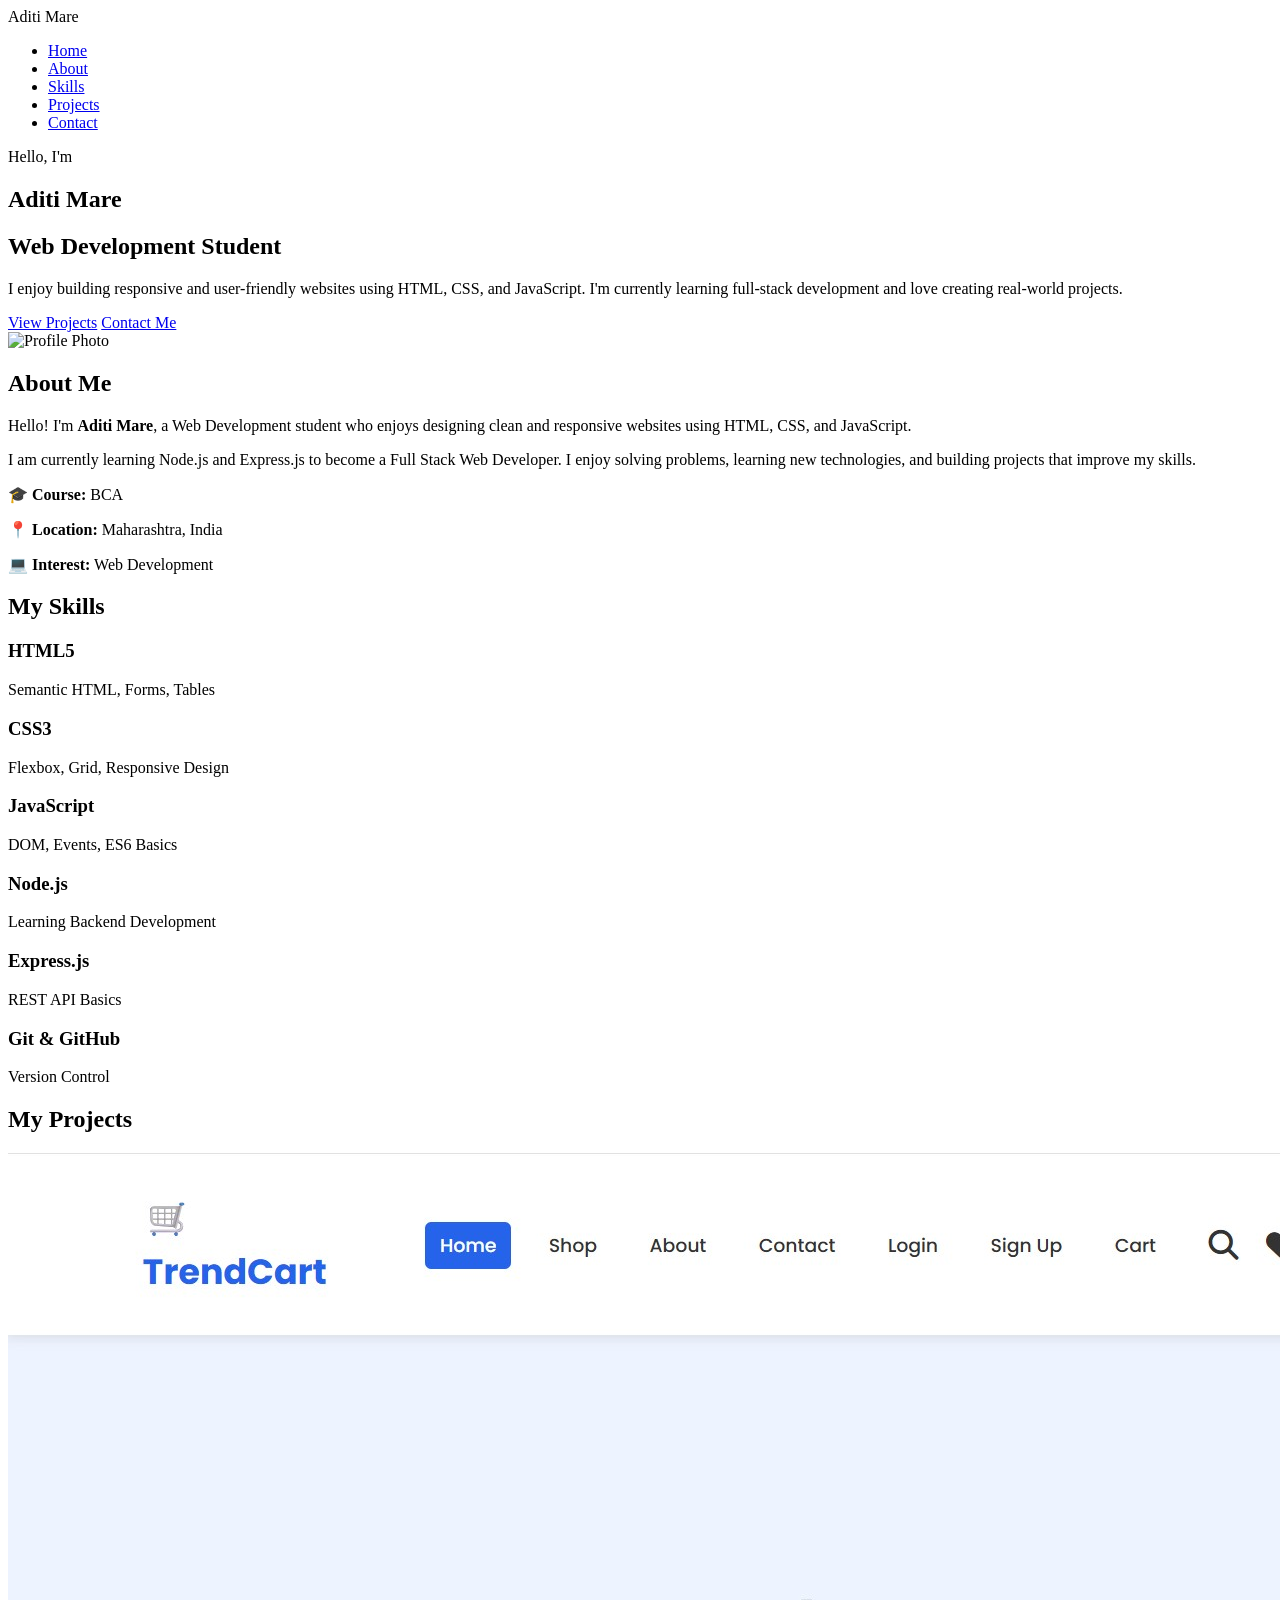
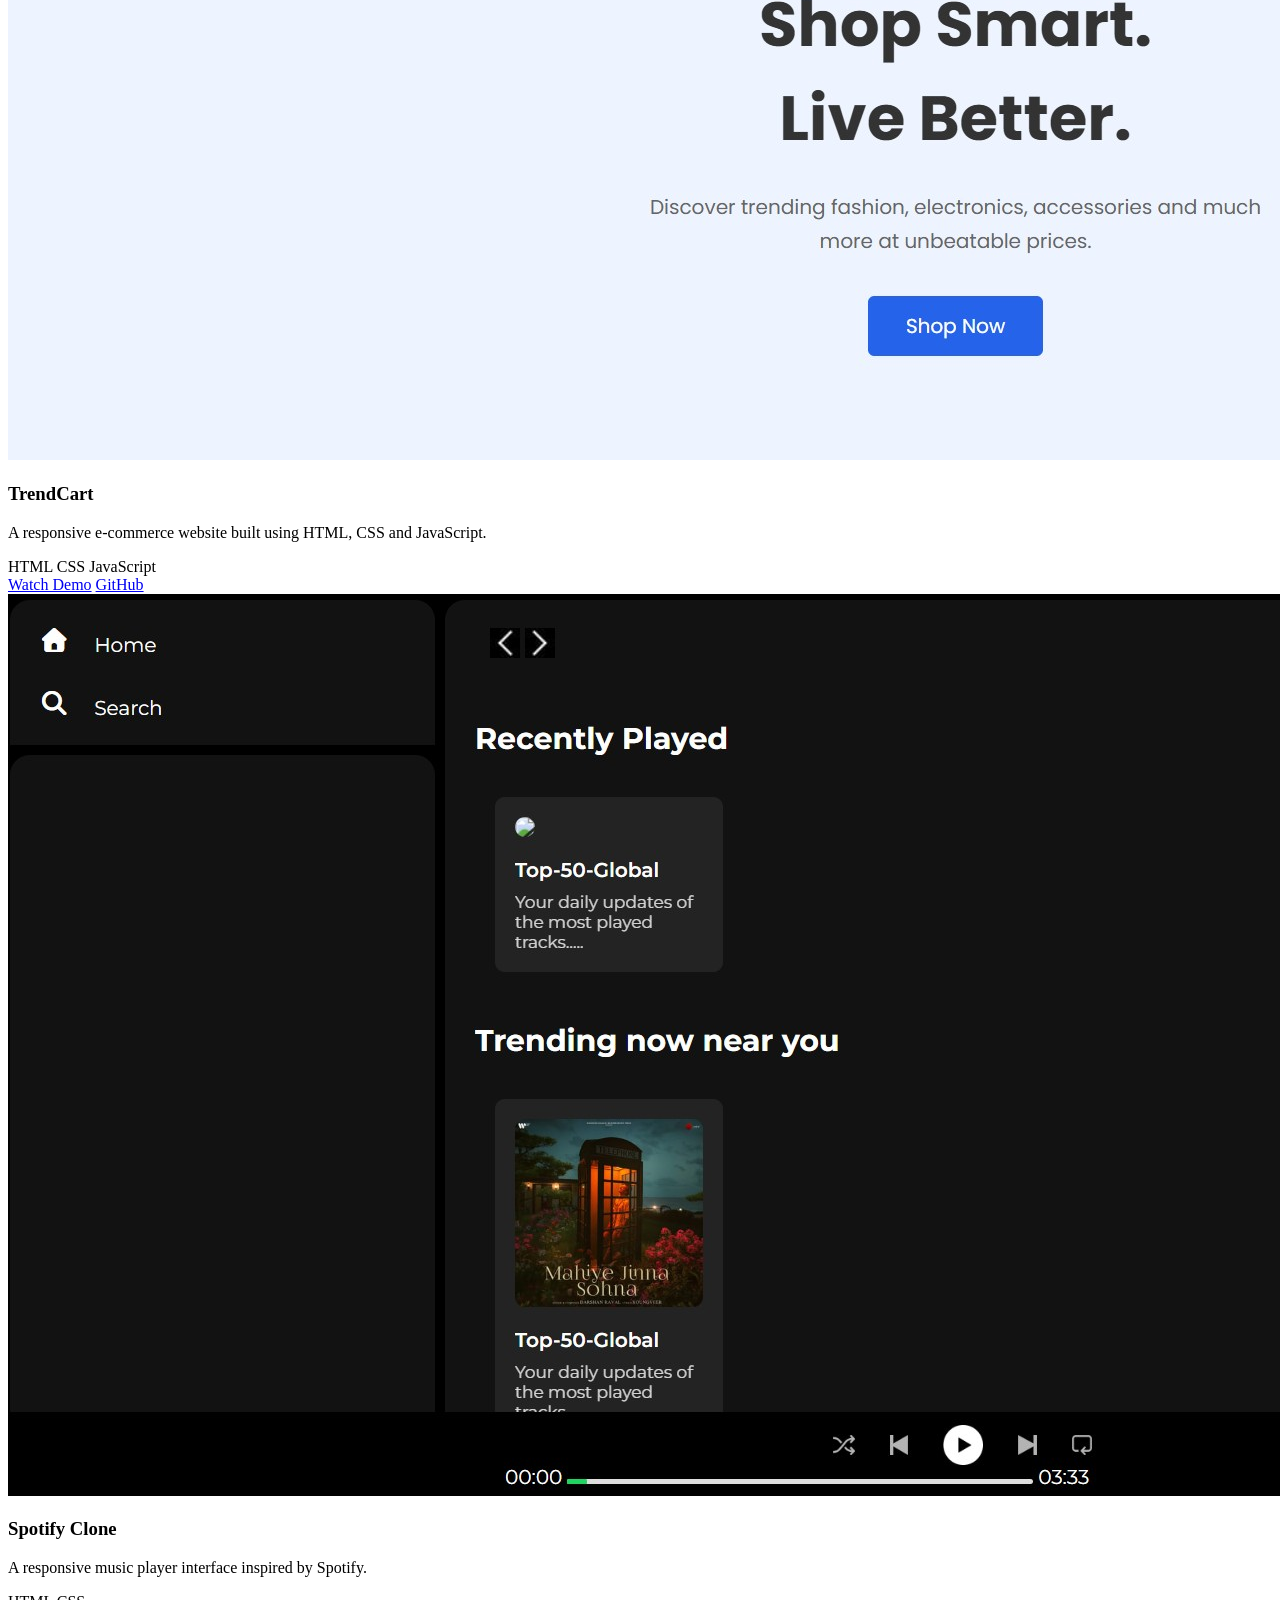
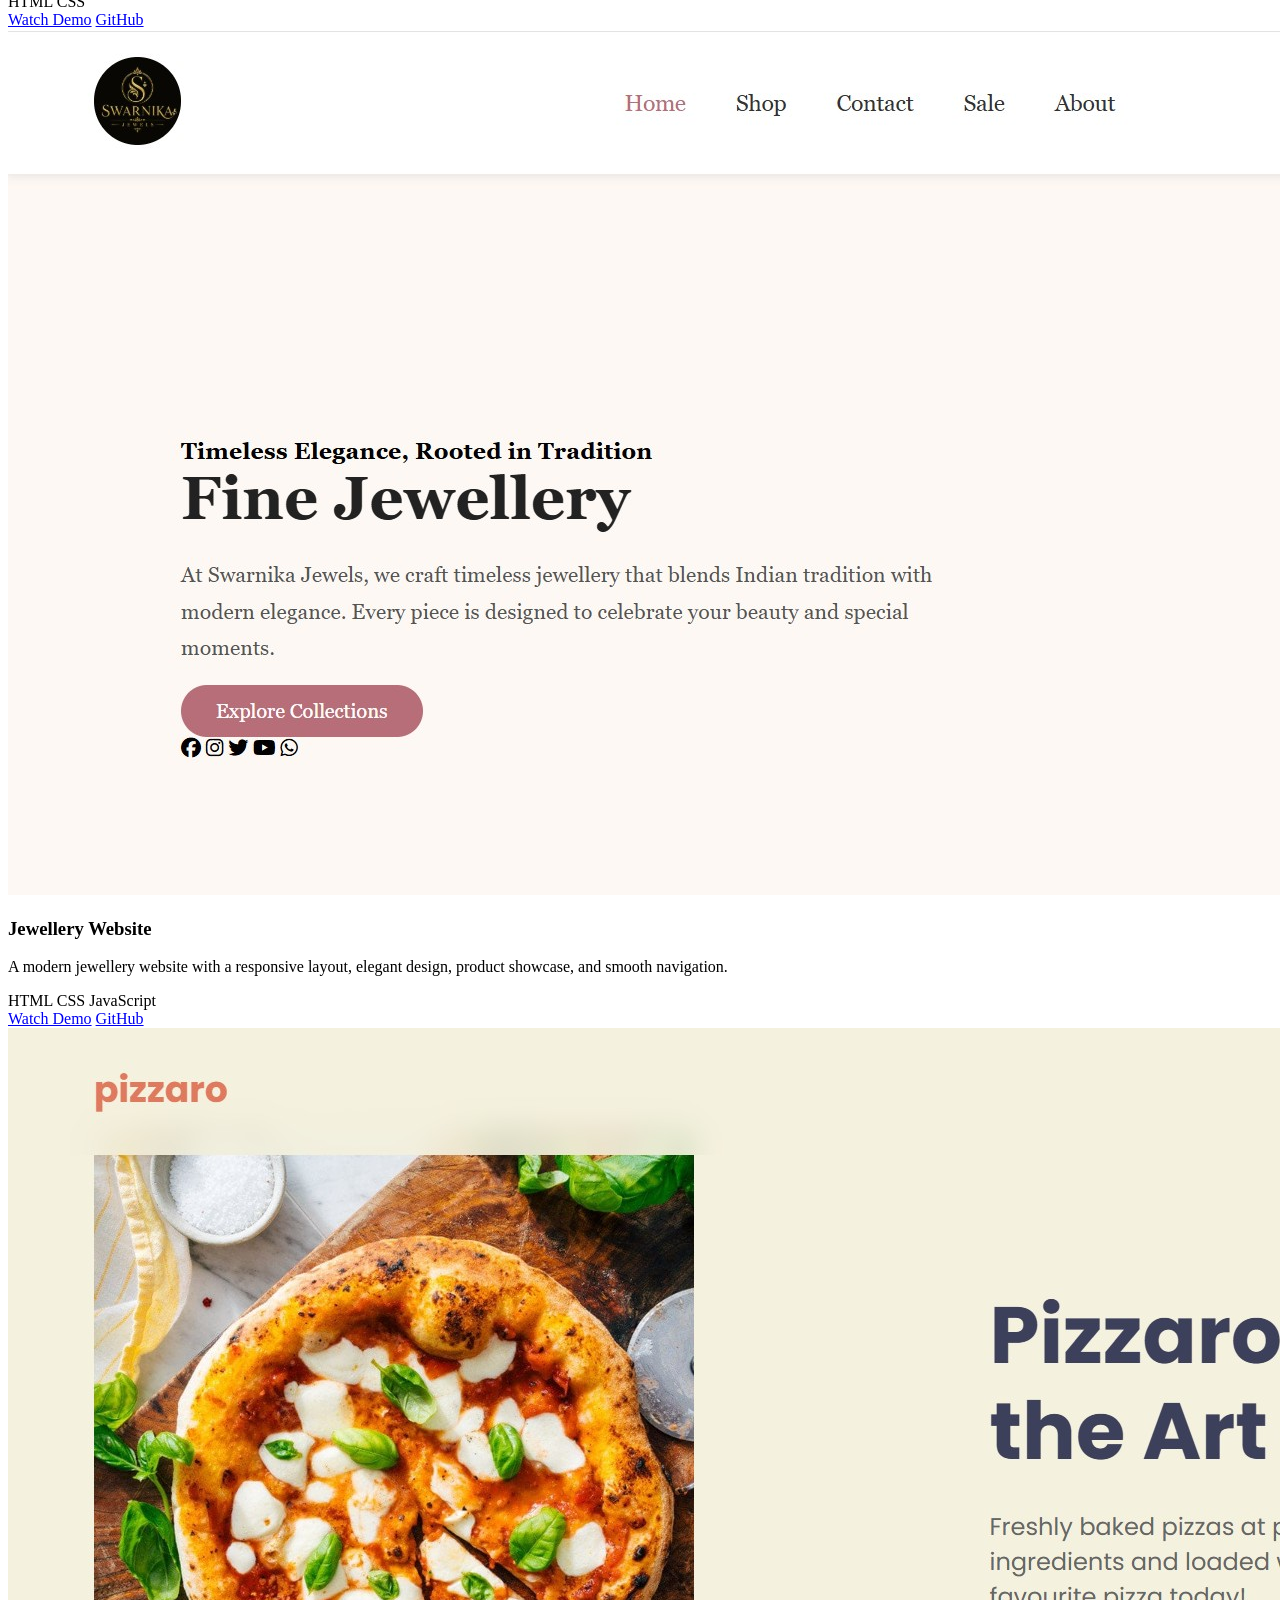
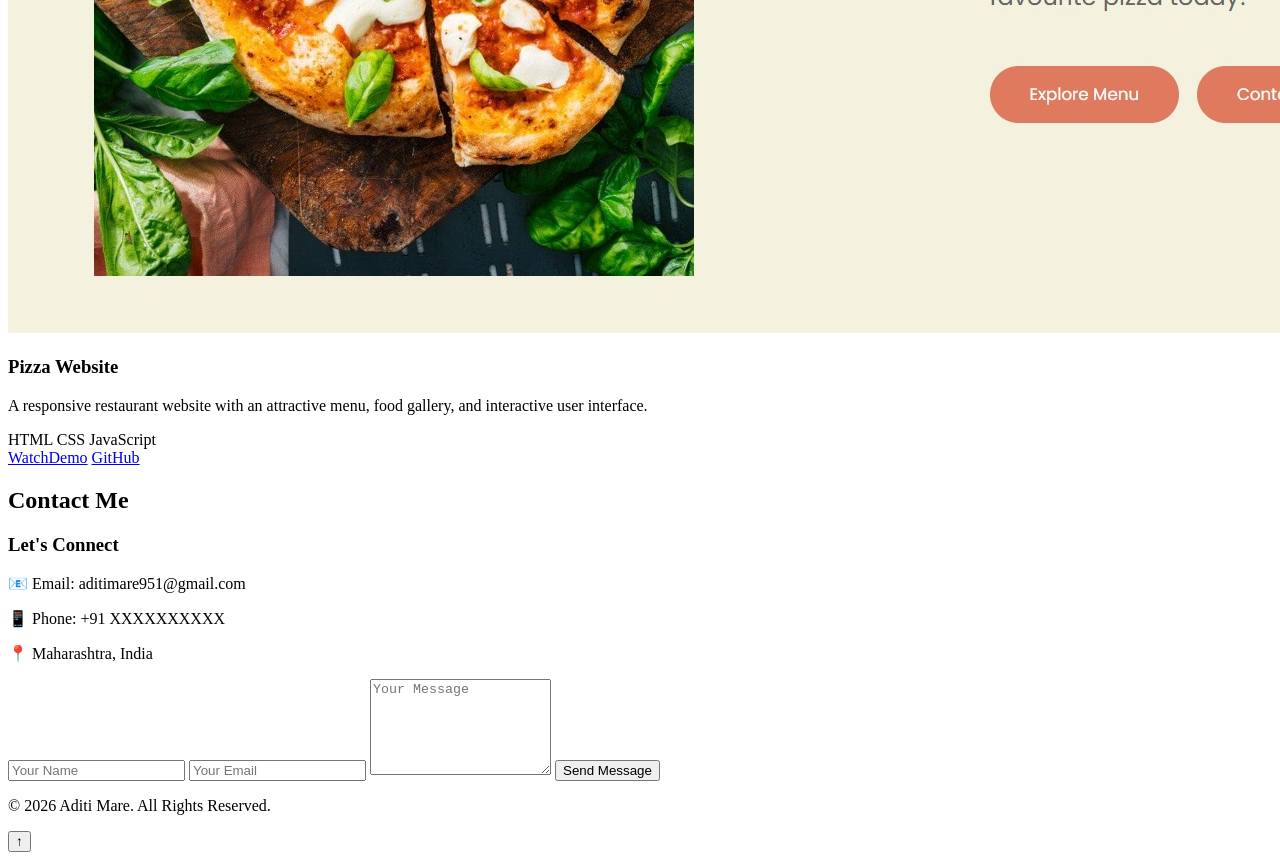
==== portfolio/index.html @ 072c08cf "Add portfolio" ====
<!DOCTYPE html>
<html lang="en">
<head>
    <meta charset="UTF-8">
    <meta name="viewport" content="width=device-width, initial-scale=1.0">
    <title> Aditi Mare | Portfolio</title>

    <link rel="stylesheet" href="portfolio.css">
    <link rel="stylesheet"
    href="https://cdnjs.cloudflare.com/ajax/libs/font-awesome/6.5.2/css/all.min.css">
</head>
<body>
<header>
    <nav class="navbar">
        <div class="logo">Aditi Mare</div>

        <ul class="nav-links">
            <li><a href="#home">Home</a></li>
            <li><a href="#about">About</a></li>
            <li><a href="#skills">Skills</a></li>
            <li><a href="#projects">Projects</a></li>
            <li><a href="#contact">Contact</a></li>
        </ul>
    </nav>
</header>
   
<section id="home" class="hero">

    <div class="hero-text">
        <p>Hello, I'm</p>
        <h1>Aditi Mare</h1>
        <h2>Web Development Student</h2>

        <p class="intro">
            I enjoy building responsive and user-friendly websites using
            HTML, CSS, and JavaScript. I'm currently learning full-stack
            development and love creating real-world projects.
        </p>

        <a href="#projects" class="btn">View Projects</a>
        <a href="#contact" class="btn-outline">Contact Me</a>
    </div>

    <div class="hero-image">
        <img src="images/profile.jpg" alt="Profile Photo">
    </div>

</section>

<section id="about" class="about">

    <h2 class="section-title">About Me</h2>

    <div class="about-container">

        <div class="about-text">
            <p>
                Hello! I'm <strong>Aditi Mare</strong>, a Web Development student
                who enjoys designing clean and responsive websites using HTML,
                CSS, and JavaScript.
            </p>

            <p>
                I am currently learning Node.js and Express.js to become a
                Full Stack Web Developer. I enjoy solving problems, learning
                new technologies, and building projects that improve my skills.
            </p>

            <div class="about-details">
                <p><strong>🎓 Course:</strong> BCA</p>
                <p><strong>📍 Location:</strong> Maharashtra, India</p>
                <p><strong>💻 Interest:</strong> Web Development</p>
            </div>
        </div>

    </div>

</section>

<section id="skills" class="skills">

    <h2 class="section-title">My Skills</h2>

    <div class="skills-container">

        <div class="skill-card">
            <h3>HTML5</h3>
            <p>Semantic HTML, Forms, Tables</p>
        </div>

        <div class="skill-card">
            <h3>CSS3</h3>
            <p>Flexbox, Grid, Responsive Design</p>
        </div>

        <div class="skill-card">
            <h3>JavaScript</h3>
            <p>DOM, Events, ES6 Basics</p>
        </div>

        <div class="skill-card">
            <h3>Node.js</h3>
            <p>Learning Backend Development</p>
        </div>

        <div class="skill-card">
            <h3>Express.js</h3>
            <p>REST API Basics</p>
        </div>

        <div class="skill-card">
            <h3>Git & GitHub</h3>
            <p>Version Control</p>
        </div>

    </div>

</section>

<section id="projects" class="projects">

    <h2 class="section-title">My Projects</h2>

    <div class="project-container">

        <div class="project-card">
            <img src="trendcart.jpg" alt="TrendCart">
            <h3>TrendCart</h3>
            <p>
                A responsive e-commerce website built using HTML, CSS and JavaScript.
            </p>

            <div class="project-tech">
                <span>HTML</span>
                <span>CSS</span>
                <span>JavaScript</span>
            </div>

            <div class="project-btn">
                <a href="trendcart-rec.mp4">Watch Demo</a>
                <a href="#">GitHub</a>
            </div>
        </div>

        <div class="project-card">
            <img src="spotifyclone.jpg" alt="Spotify Clone">
            <h3>Spotify Clone</h3>
            <p>
                A responsive music player interface inspired by Spotify.
            </p>

            <div class="project-tech">
                <span>HTML</span>
                <span>CSS</span>
            </div>

            <div class="project-btn">
                <a href="spotify.mp4">Watch Demo</a>
                <a href="#">GitHub</a>
            </div>
        </div>

        <div class="project-card">
           <img src="jwellery.jpg" alt="Jewellery Website">

     <h3>Jewellery Website</h3>

     <p>
        A modern jewellery website with a responsive layout, elegant design,
        product showcase, and smooth navigation.
     </p>

     <div class="project-tech">
        <span>HTML</span>
        <span>CSS</span>
        <span>JavaScript</span>
     </div>

     <div class="project-btn">
        <a href="jwellery rec.mp4">Watch Demo</a>
        <a href="#">GitHub</a>
     </div>
     </div>

     <div class="project-card">
     <img src="pizza.jpg" alt="Pizza Website">
    

     <h3>Pizza Website</h3>

     <p>
        A responsive restaurant website with an attractive menu, food gallery,
        and interactive user interface.
     </p>

     <div class="project-tech">
        <span>HTML</span>
        <span>CSS</span>
        <span>JavaScript</span>
     </div>

     <div class="project-btn">
        <a href="pizzza.mp4">WatchDemo</a>
        <a href="#">GitHub</a>
     </div>
    </div>

</div>

    
</section>

<section id="contact" class="contact">

    <h2 class="section-title">Contact Me</h2>

    <div class="contact-container">

        <div class="contact-info">
            <h3>Let's Connect</h3>
            <p>📧 Email: aditimare951@gmail.com</p>
            <p>📱 Phone: +91 XXXXXXXXXX</p>
            <p>📍 Maharashtra, India</p>
        </div>

        <form class="contact-form">
            <input type="text" placeholder="Your Name" required>
            <input type="email" placeholder="Your Email" required>
            <textarea rows="6" placeholder="Your Message"></textarea>

            <button type="submit">Send Message</button>
        </form>

    </div>

</section>

<footer>
    <p>© 2026 Aditi Mare. All Rights Reserved.</p>
</footer>


<button id="topBtn">↑</button>

    <script src="portfolio.js"></script>
</body>
</html>
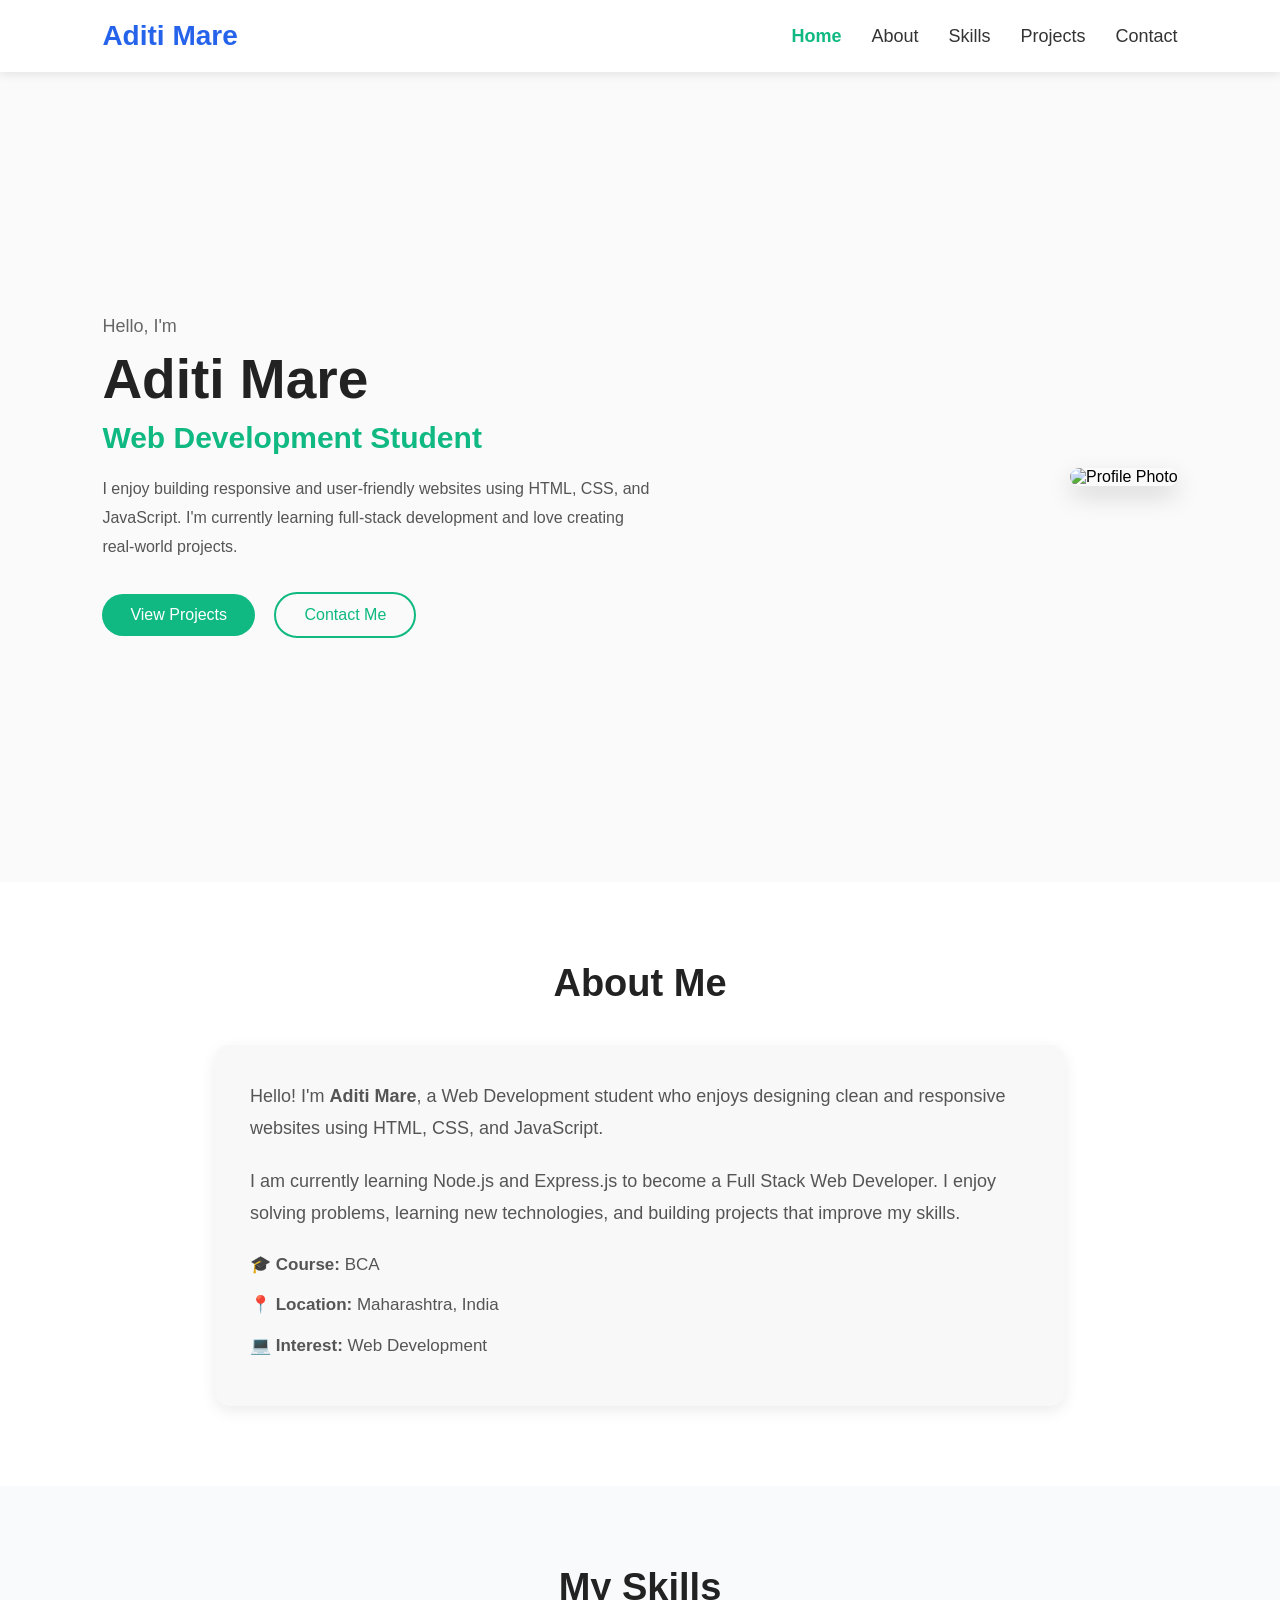
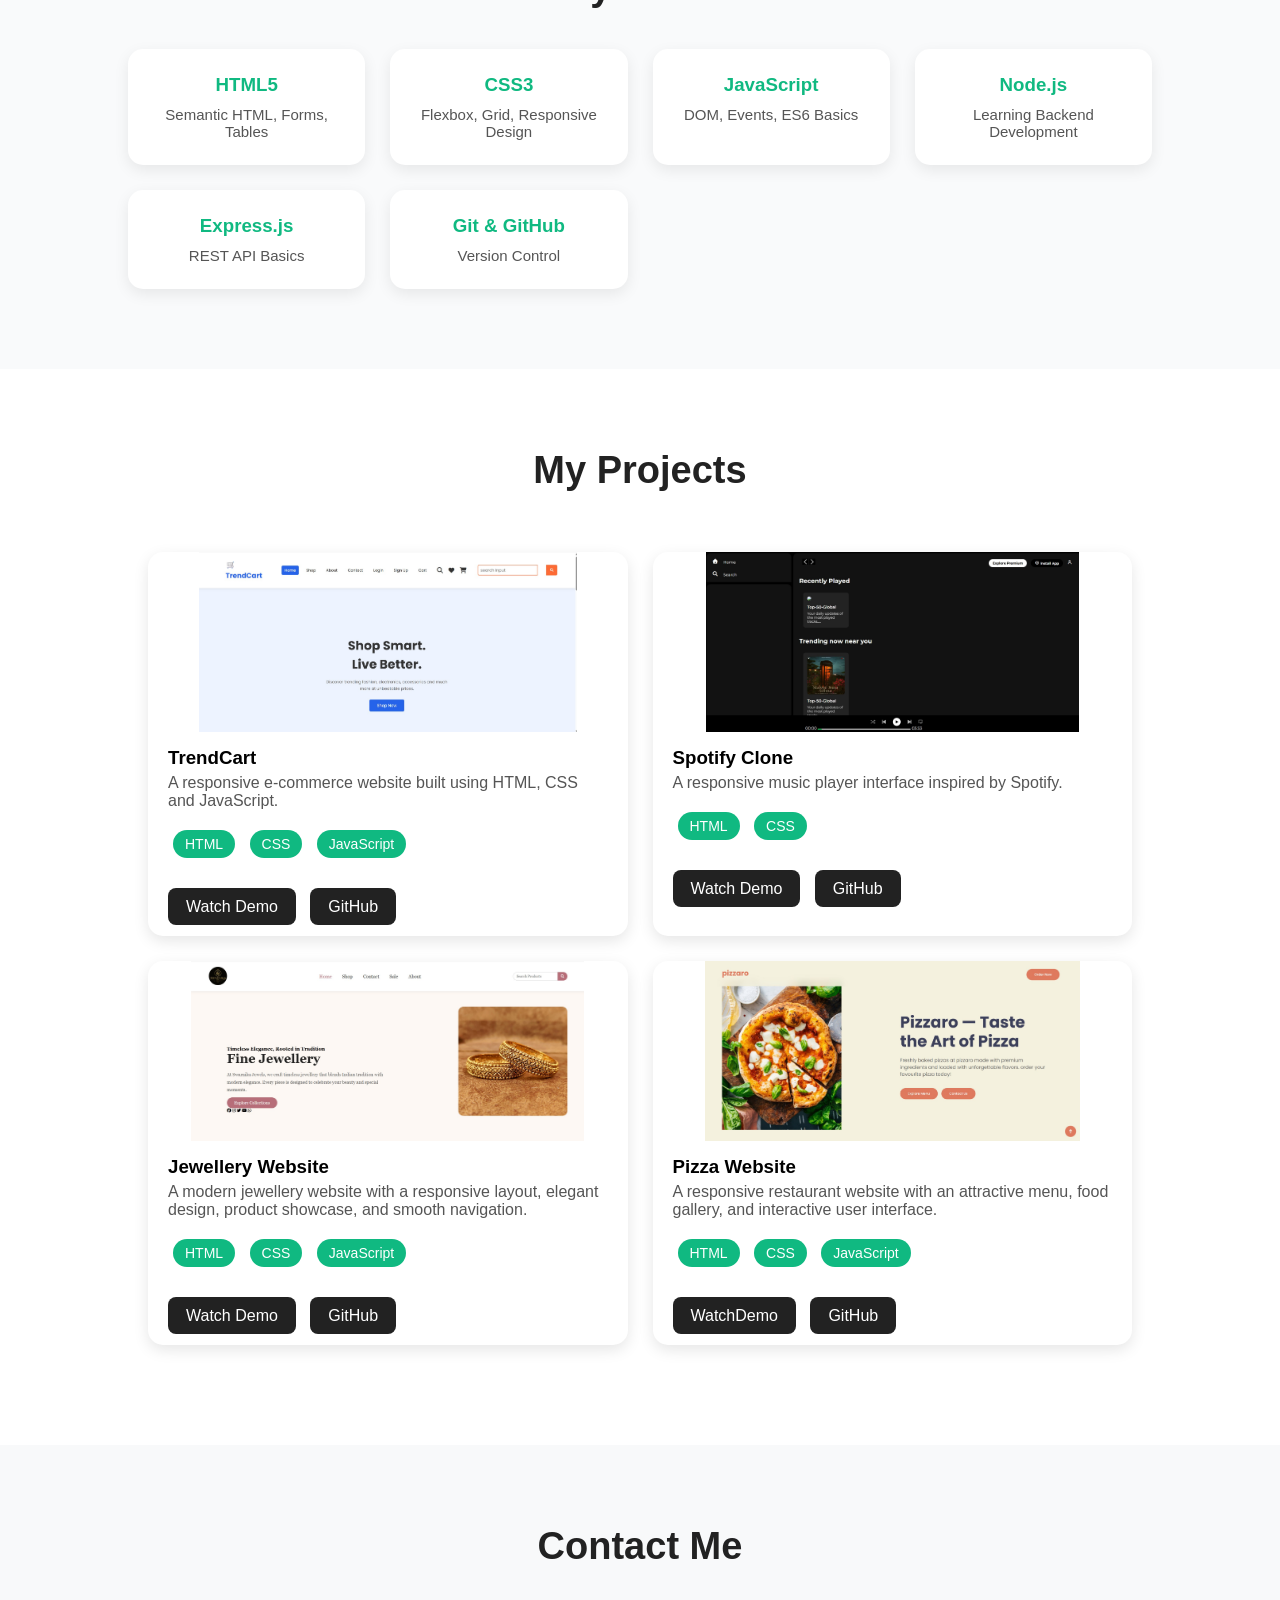
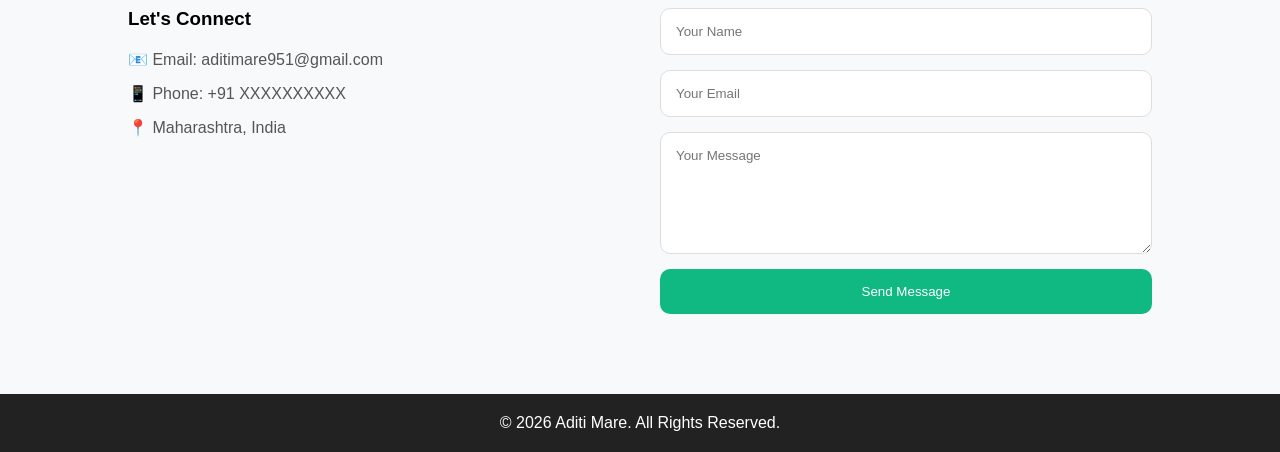
==== commit cdbd3f7d: "Update stylesheet and script references in index.html" ====
--- a/portfolio/index.html
+++ b/portfolio/index.html
@@ -5,7 +5,7 @@
     <meta name="viewport" content="width=device-width, initial-scale=1.0">
     <title> Aditi Mare | Portfolio</title>
 
-    <link rel="stylesheet" href="portfolio.css">
+    <link rel="stylesheet" href="style.css">
     <link rel="stylesheet"
     href="https://cdnjs.cloudflare.com/ajax/libs/font-awesome/6.5.2/css/all.min.css">
 </head>
@@ -242,6 +242,6 @@
 
 <button id="topBtn">↑</button>
 
-    <script src="portfolio.js"></script>
+    <script src="script.js"></script>
 </body>
-</html>+</html>
--- a/portfolio/style.css
+++ b/portfolio/style.css
@@ -0,0 +1,465 @@
+*{
+    margin:0;
+    padding:0;
+    box-sizing:border-box;
+    font-family:'Poppins', sans-serif;
+}
+
+body{
+    background:#ffffff;
+}
+
+.navbar{
+    display:flex;
+    justify-content:space-between;
+    align-items:center;
+    padding:20px 8%;
+    background:#ffffff;
+    position:sticky;
+    top:0;
+    box-shadow:0 2px 10px rgba(0,0,0,0.1);
+}
+
+.logo{
+    font-size:28px;
+    font-weight:bold;
+    color:#2563eb;
+}
+
+.nav-links{
+    display:flex;
+    list-style:none;
+}
+
+.nav-links li{
+    margin-left:30px;
+}
+
+.nav-links a{
+    text-decoration:none;
+    color:#333;
+    font-size:18px;
+    transition:0.3s;
+}
+
+.nav-links a:hover{
+    color:#2563eb;
+}
+
+.hero{
+    display:flex;
+    justify-content:space-between;
+    align-items:center;
+    min-height:90vh;
+    padding:0 8%;
+    background:#FAFAFA;
+    gap:40px;
+}
+
+.hero-text{
+    max-width:550px;
+}
+
+.hero-text p:first-child{
+    color:#666;
+    font-size:18px;
+}
+
+.hero-text h1{
+    font-size:55px;
+    color:#222;
+    margin:10px 0;
+}
+
+.hero-text h2{
+    font-size:30px;
+    color:#10B981;
+    margin-bottom:20px;
+}
+
+.intro{
+    color:#555;
+    line-height:1.8;
+    margin-bottom:30px;
+}
+
+.btn,
+.btn-outline{
+    display:inline-block;
+    padding:12px 28px;
+    border-radius:30px;
+    text-decoration:none;
+    margin-right:15px;
+    transition:0.3s;
+}
+
+.btn{
+    background:#10B981;
+    color:#fff;
+}
+
+.btn:hover{
+    background:#059669;
+}
+
+.btn-outline{
+    border:2px solid #10B981;
+    color:#10B981;
+}
+
+.btn-outline:hover{
+    background:#10B981;
+    color:#fff;
+}
+
+.hero-image img{
+    width:320px;
+    border-radius:20px;
+    box-shadow:0 10px 25px rgba(0,0,0,0.15);
+}
+
+@media(max-width:768px){
+    .hero{
+        flex-direction:column-reverse;
+        text-align:center;
+        padding:40px 8%;
+    }
+
+    .hero-text h1{
+        font-size:40px;
+    }
+
+    .hero-text h2{
+        font-size:24px;
+    }
+
+    .hero-image img{
+        width:250px;
+    }
+}
+
+.hero{
+    display:flex;
+    justify-content:space-between;
+    align-items:center;
+    min-height:90vh;
+    padding:0 8%;
+    background:#FAFAFA;
+    gap:40px;
+}
+
+.hero-text{
+    max-width:550px;
+}
+
+.hero-text p:first-child{
+    color:#666;
+    font-size:18px;
+}
+
+.hero-text h1{
+    font-size:55px;
+    color:#222;
+    margin:10px 0;
+}
+
+.hero-text h2{
+    font-size:30px;
+    color:#10B981;
+    margin-bottom:20px;
+}
+
+.intro{
+    color:#555;
+    line-height:1.8;
+    margin-bottom:30px;
+}
+
+.btn,
+.btn-outline{
+    display:inline-block;
+    padding:12px 28px;
+    border-radius:30px;
+    text-decoration:none;
+    margin-right:15px;
+    transition:0.3s;
+}
+
+.btn{
+    background:#10B981;
+    color:#fff;
+}
+
+.btn:hover{
+    background:#059669;
+}
+
+.btn-outline{
+    border:2px solid #10B981;
+    color:#10B981;
+}
+
+.btn-outline:hover{
+    background:#10B981;
+    color:#fff;
+}
+
+.hero-image img{
+    width:320px;
+    border-radius:20px;
+    box-shadow:0 10px 25px rgba(0,0,0,0.15);
+}
+
+@media(max-width:768px){
+    .hero{
+        flex-direction:column-reverse;
+        text-align:center;
+        padding:40px 8%;
+    }
+
+    .hero-text h1{
+        font-size:40px;
+    }
+
+    .hero-text h2{
+        font-size:24px;
+    }
+
+    .hero-image img{
+        width:250px;
+    }
+}
+
+.about{
+    padding:80px 10%;
+    background:#ffffff;
+}
+
+.section-title{
+    text-align:center;
+    font-size:38px;
+    color:#222;
+    margin-bottom:40px;
+}
+
+.about-container{
+    max-width:850px;
+    margin:auto;
+}
+
+.about-text{
+    background:#f8f8f8;
+    padding:35px;
+    border-radius:15px;
+    box-shadow:0 5px 15px rgba(0,0,0,0.08);
+}
+
+.about-text p{
+    font-size:18px;
+    color:#555;
+    line-height:1.8;
+    margin-bottom:20px;
+}
+
+.about-details p{
+    margin:10px 0;
+    font-size:17px;
+}
+
+/* Skills Section */
+
+.skills{
+    padding:80px 10%;
+    background:#f9fafb;
+}
+
+.skills-container{
+    display:grid;
+    grid-template-columns:repeat(auto-fit,minmax(220px,1fr));
+    gap:25px;
+    margin-top:40px;
+}
+
+.skill-card{
+    background:#fff;
+    padding:25px;
+    border-radius:15px;
+    text-align:center;
+    box-shadow:0 5px 15px rgba(0,0,0,0.08);
+    transition:0.3s;
+}
+
+.skill-card:hover{
+    transform:translateY(-8px);
+}
+
+.skill-card h3{
+    color:#10B981;
+    margin-bottom:10px;
+}
+
+.skill-card p{
+    color:#555;
+    font-size:15px;
+}
+
+
+
+/* Projects */
+
+.projects {
+    padding: 80px 10%;
+    background: #ffffff;
+}
+
+.project-container {
+    display: grid;
+    grid-template-columns: repeat(2, 1fr);
+    gap: 25px;
+    margin-top: 40px;
+    padding: 20px;
+}
+
+.project-card {
+    background: #fff;
+    border-radius: 15px;
+    overflow: hidden;
+    box-shadow: 0 5px 15px rgba(0,0,0,0.1);
+    transition: .3s;
+    width: 100%;
+    box-sizing: border-box;
+}
+
+.project-card:hover {
+    transform: translateY(-8px);
+}
+
+.project-card img {
+    width: 100%;
+    height: 180px;
+    object-fit: contain;
+    display: block;
+    border-radius: 10px;
+}
+
+.project-card h3 {
+    padding: 15px 20px 5px;
+}
+
+.project-card p {
+    padding: 0 20px;
+    color: #555;
+}
+
+.project-tech {
+    padding: 15px 20px;
+}
+
+.project-tech span {
+    display: inline-block;
+    background: #10B981;
+    color: white;
+    padding: 6px 12px;
+    border-radius: 20px;
+    margin: 5px;
+    font-size: 14px;
+}
+
+.project-btn {
+    padding: 20px;
+}
+
+.project-btn a {
+    text-decoration: none;
+    background: #222;
+    color: white;
+    padding: 10px 18px;
+    border-radius: 8px;
+    margin-right: 10px;
+}
+
+.project-btn a:hover {
+    background: #10B981;
+}
+
+/* Contact Section */
+
+.contact{
+    padding:80px 10%;
+    background:#f8f9fa;
+}
+
+.contact-container{
+    display:flex;
+    gap:40px;
+    flex-wrap:wrap;
+}
+
+.contact-info{
+    flex:1;
+}
+
+.contact-info h3{
+    margin-bottom:20px;
+}
+
+.contact-info p{
+    margin:15px 0;
+    color:#555;
+}
+
+.contact-form{
+    flex:1;
+    display:flex;
+    flex-direction:column;
+}
+
+.contact-form input,
+.contact-form textarea{
+    margin-bottom:15px;
+    padding:15px;
+    border:1px solid #ddd;
+    border-radius:10px;
+    outline:none;
+}
+
+.contact-form button{
+    padding:15px;
+    background:#10B981;
+    color:white;
+    border:none;
+    border-radius:10px;
+    cursor:pointer;
+    transition:.3s;
+}
+
+.contact-form button:hover{
+    background:#059669;
+}
+
+footer{
+    background:#222;
+    color:white;
+    text-align:center;
+    padding:20px;
+}
+
+.nav-links a.active{
+    color:#10B981;
+    font-weight:600;
+}
+
+#topBtn{
+    position:fixed;
+    right:20px;
+    bottom:20px;
+    width:45px;
+    height:45px;
+    border:none;
+    border-radius:50%;
+    background:#10B981;
+    color:white;
+    font-size:20px;
+    cursor:pointer;
+    display:none;
+}
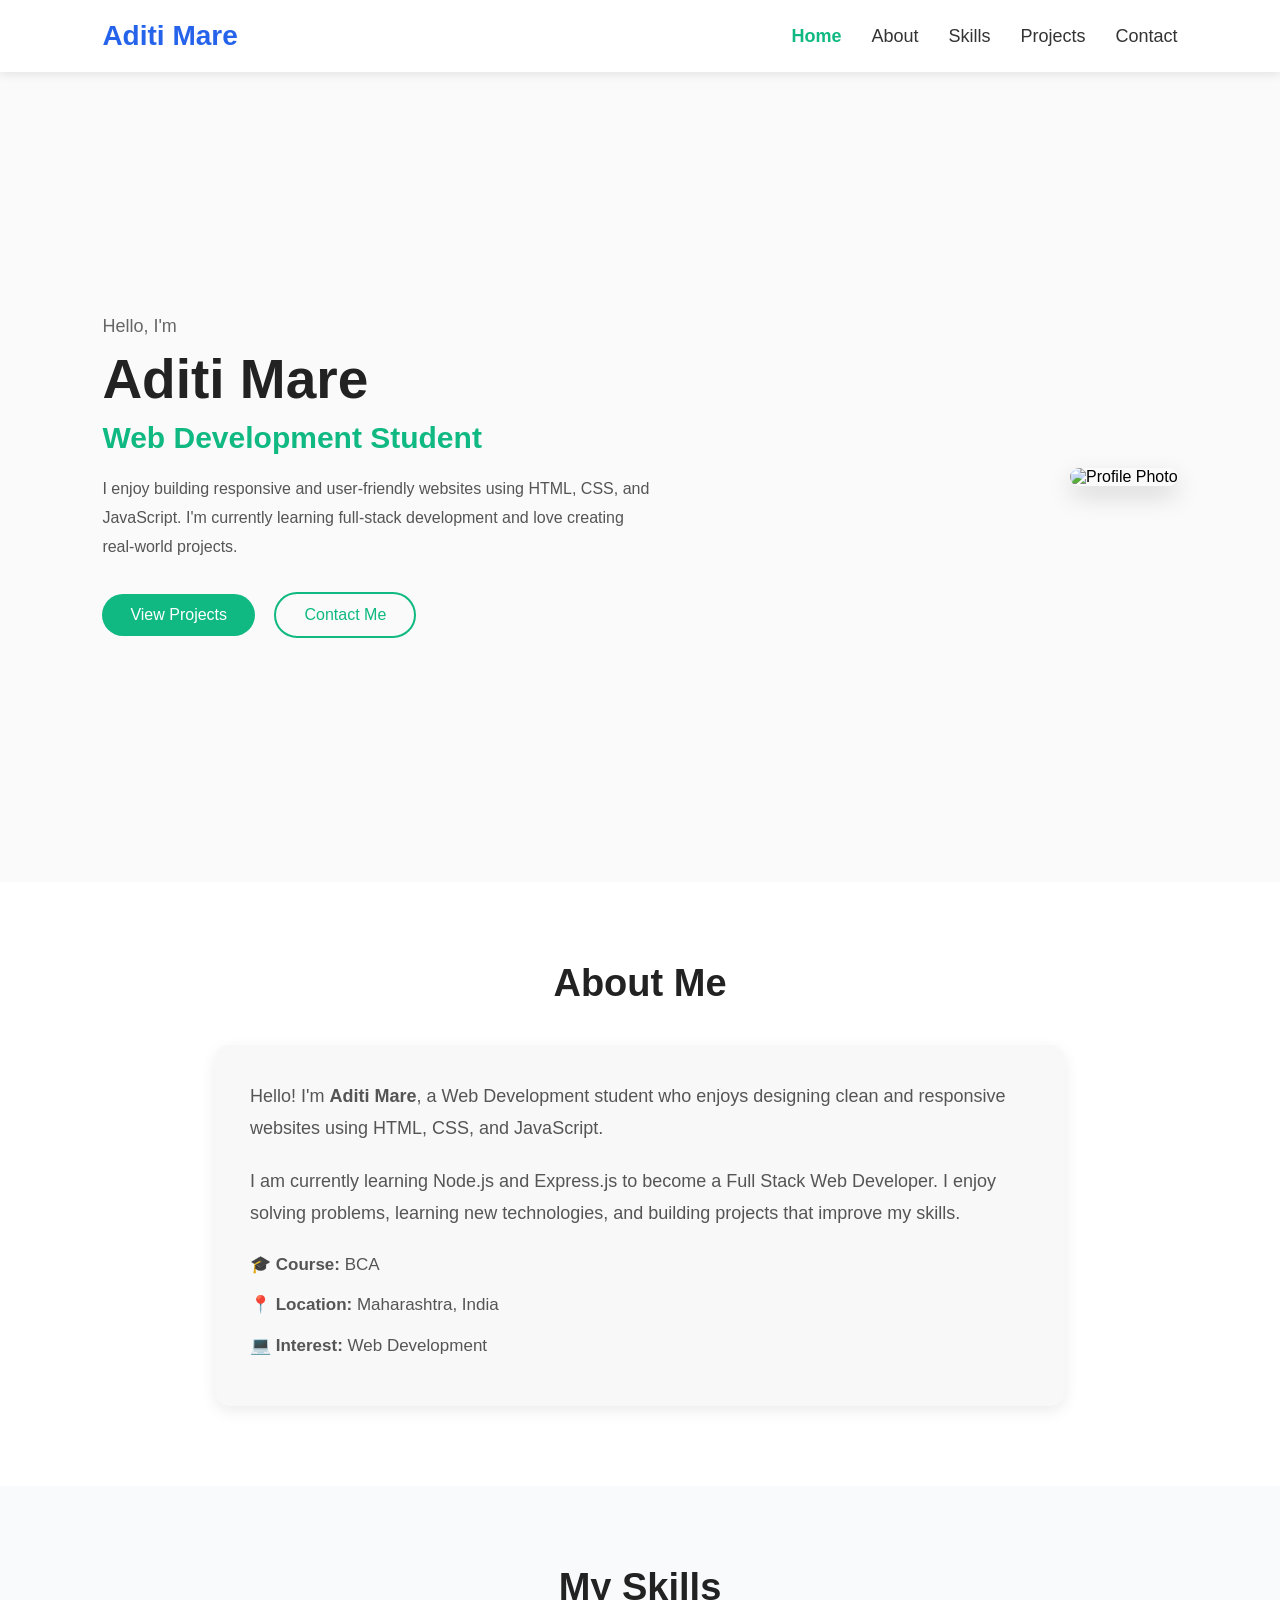
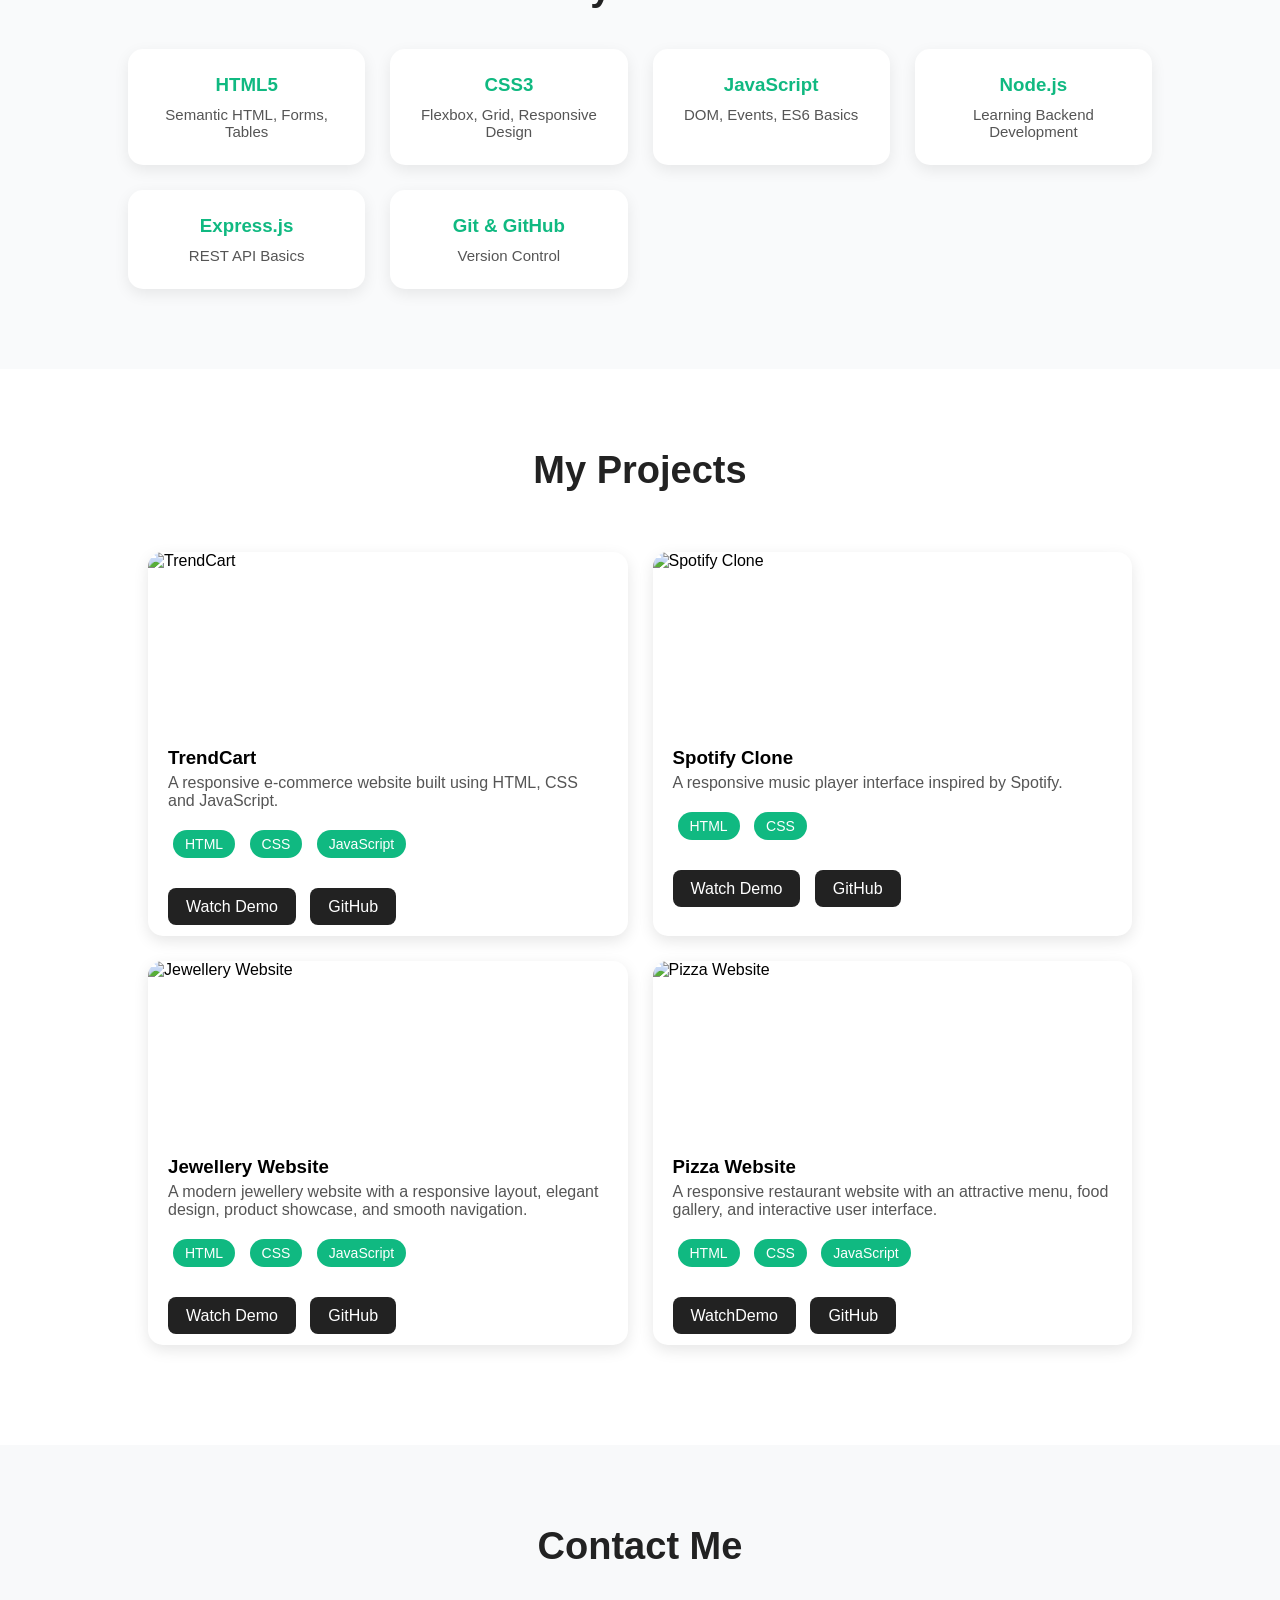
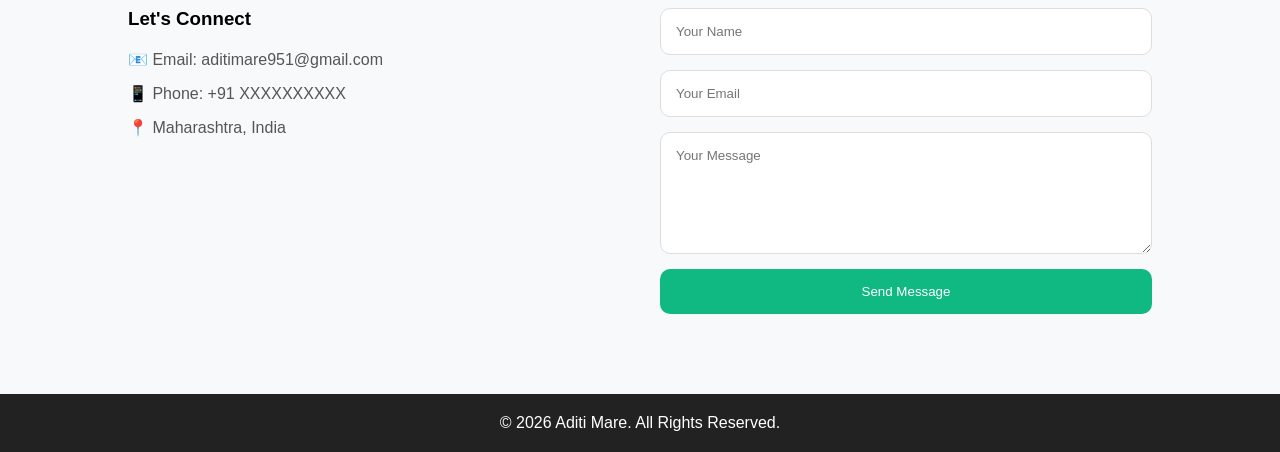
==== commit 1d24366c: "Update project images in portfolio index.html" ====
--- a/portfolio/index.html
+++ b/portfolio/index.html
@@ -124,7 +124,7 @@
     <div class="project-container">
 
         <div class="project-card">
-            <img src="trendcart.jpg" alt="TrendCart">
+            <img src="project1.jpg" alt="TrendCart">
             <h3>TrendCart</h3>
             <p>
                 A responsive e-commerce website built using HTML, CSS and JavaScript.
@@ -143,7 +143,7 @@
         </div>
 
         <div class="project-card">
-            <img src="spotifyclone.jpg" alt="Spotify Clone">
+            <img src="project2.jpg" alt="Spotify Clone">
             <h3>Spotify Clone</h3>
             <p>
                 A responsive music player interface inspired by Spotify.
@@ -161,7 +161,7 @@
         </div>
 
         <div class="project-card">
-           <img src="jwellery.jpg" alt="Jewellery Website">
+           <img src="project3.jpg" alt="Jewellery Website">
 
      <h3>Jewellery Website</h3>
 
@@ -183,7 +183,7 @@
      </div>
 
      <div class="project-card">
-     <img src="pizza.jpg" alt="Pizza Website">
+     <img src="project4.jpg" alt="Pizza Website">
     
 
      <h3>Pizza Website</h3>
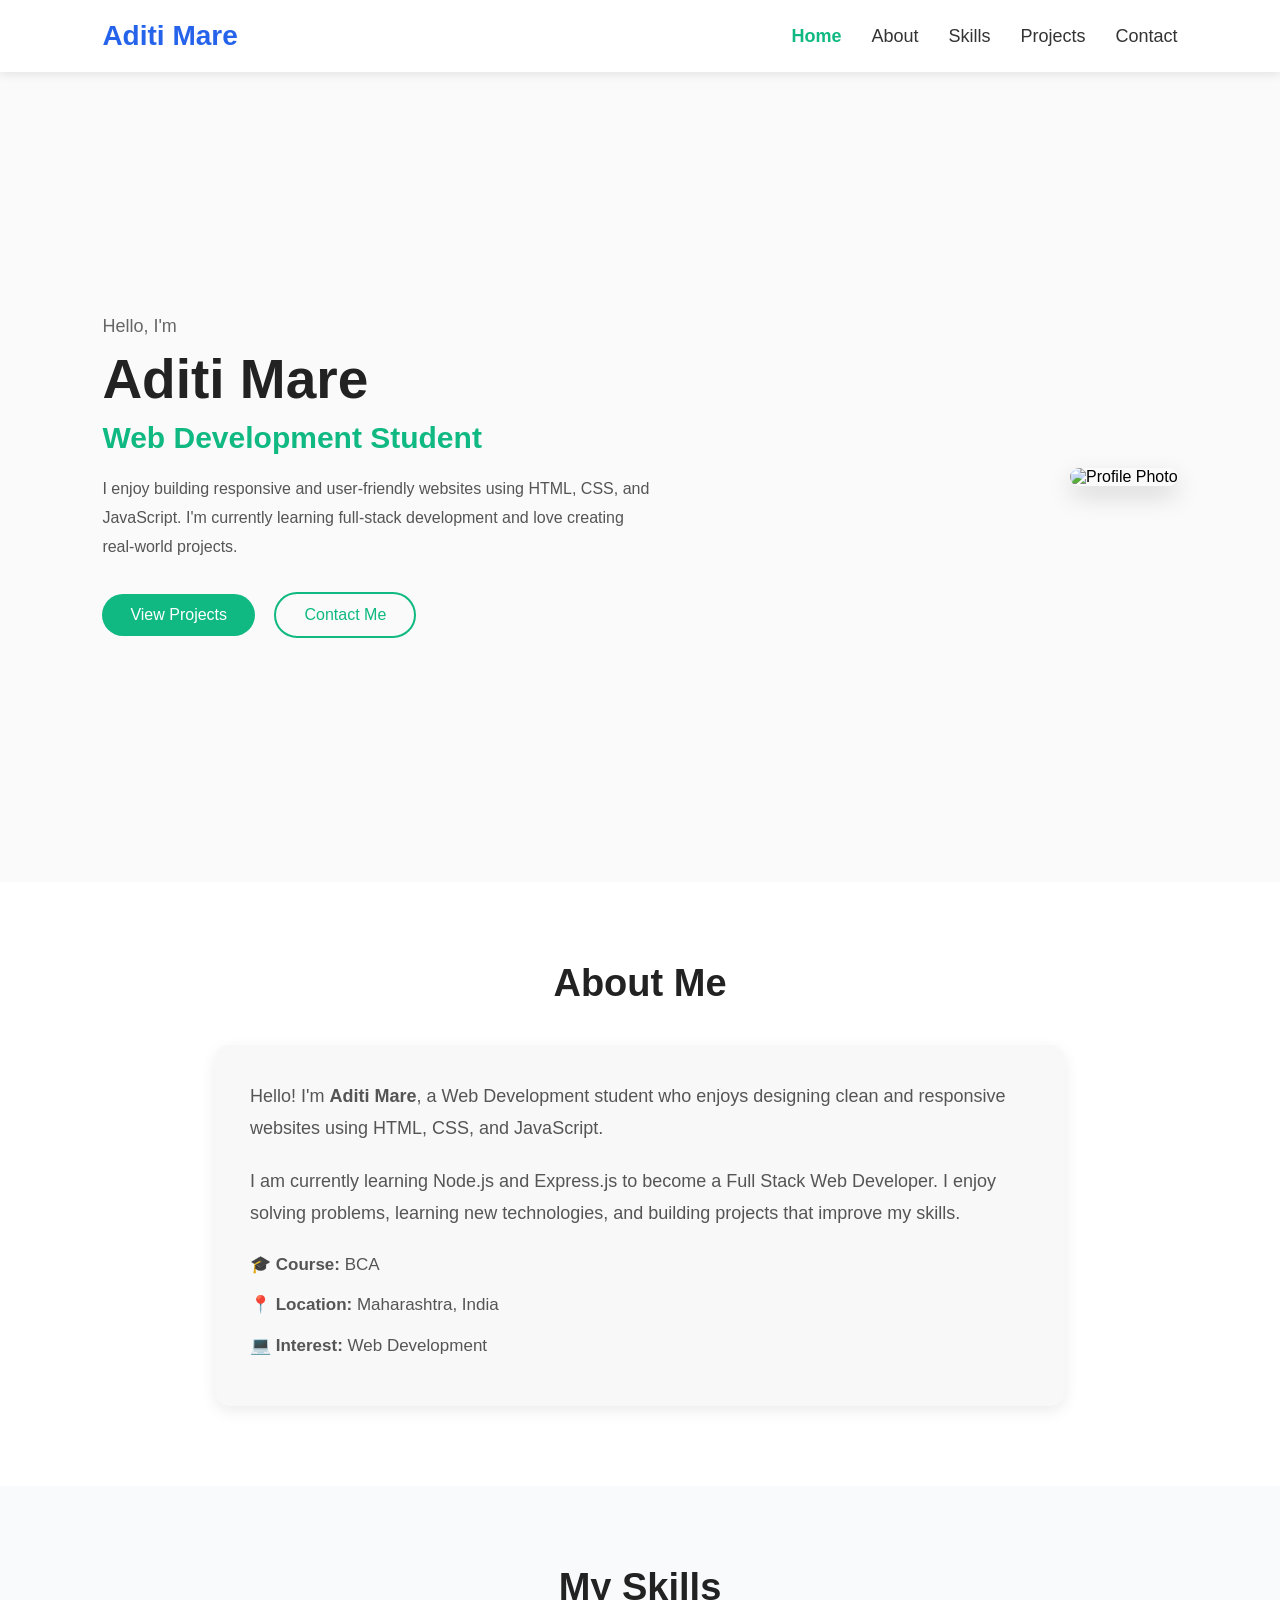
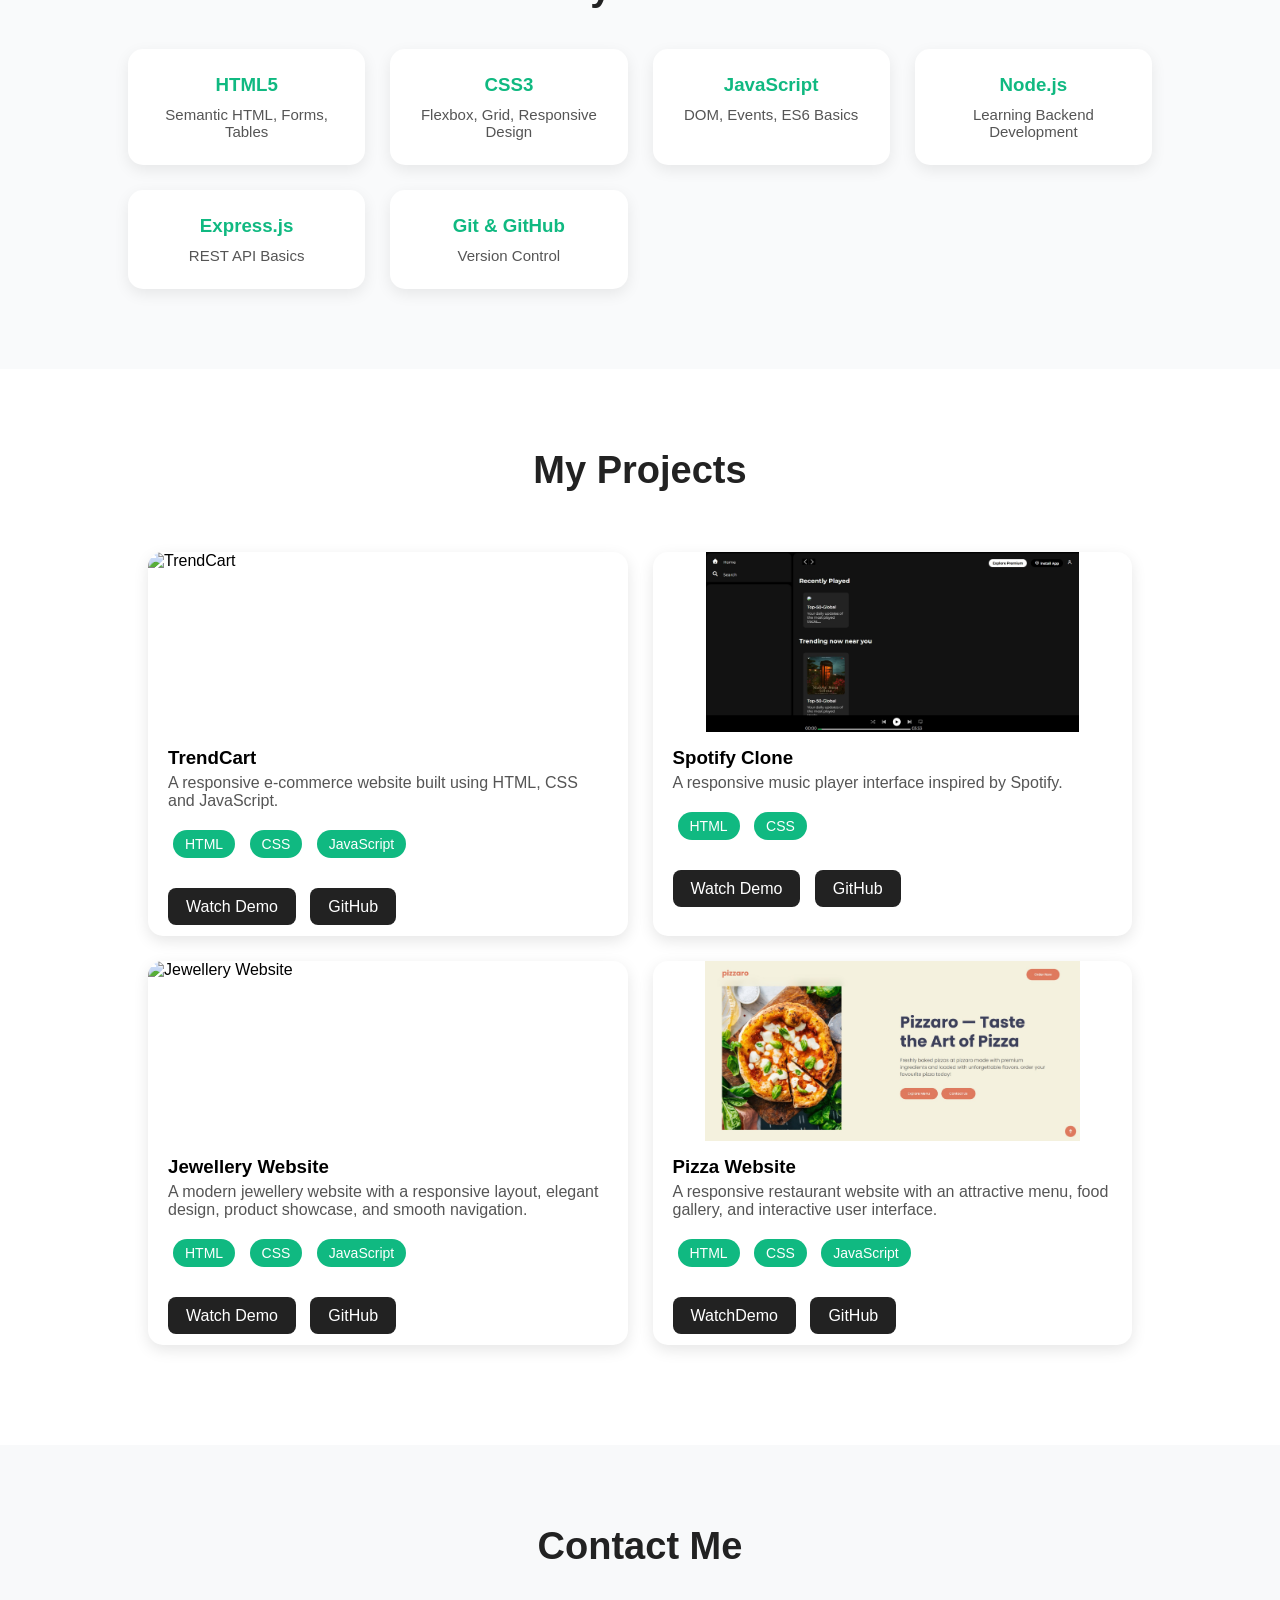
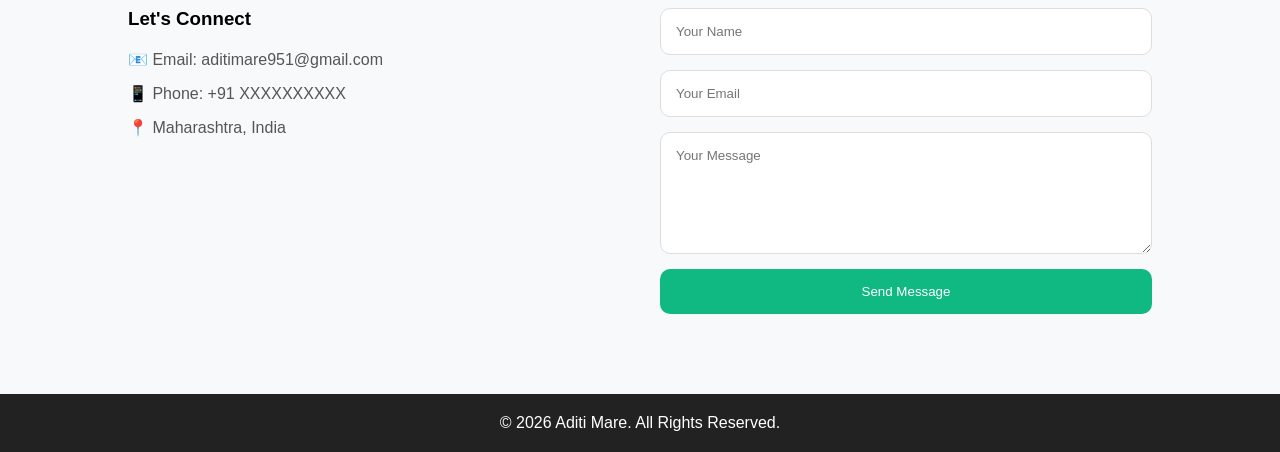
==== commit 6db1e387: "Update demo video links in index.html" ====
--- a/portfolio/index.html
+++ b/portfolio/index.html
@@ -137,7 +137,7 @@
             </div>
 
             <div class="project-btn">
-                <a href="trendcart-rec.mp4">Watch Demo</a>
+                <a href="project1.mp4">Watch Demo</a>
                 <a href="#">GitHub</a>
             </div>
         </div>
@@ -155,7 +155,7 @@
             </div>
 
             <div class="project-btn">
-                <a href="spotify.mp4">Watch Demo</a>
+                <a href="project2.mp4">Watch Demo</a>
                 <a href="#">GitHub</a>
             </div>
         </div>
@@ -177,7 +177,7 @@
      </div>
 
      <div class="project-btn">
-        <a href="jwellery rec.mp4">Watch Demo</a>
+        <a href="project3.mp4">Watch Demo</a>
         <a href="#">GitHub</a>
      </div>
      </div>
@@ -200,7 +200,7 @@
      </div>
 
      <div class="project-btn">
-        <a href="pizzza.mp4">WatchDemo</a>
+        <a href="project4.mp4">WatchDemo</a>
         <a href="#">GitHub</a>
      </div>
     </div>
